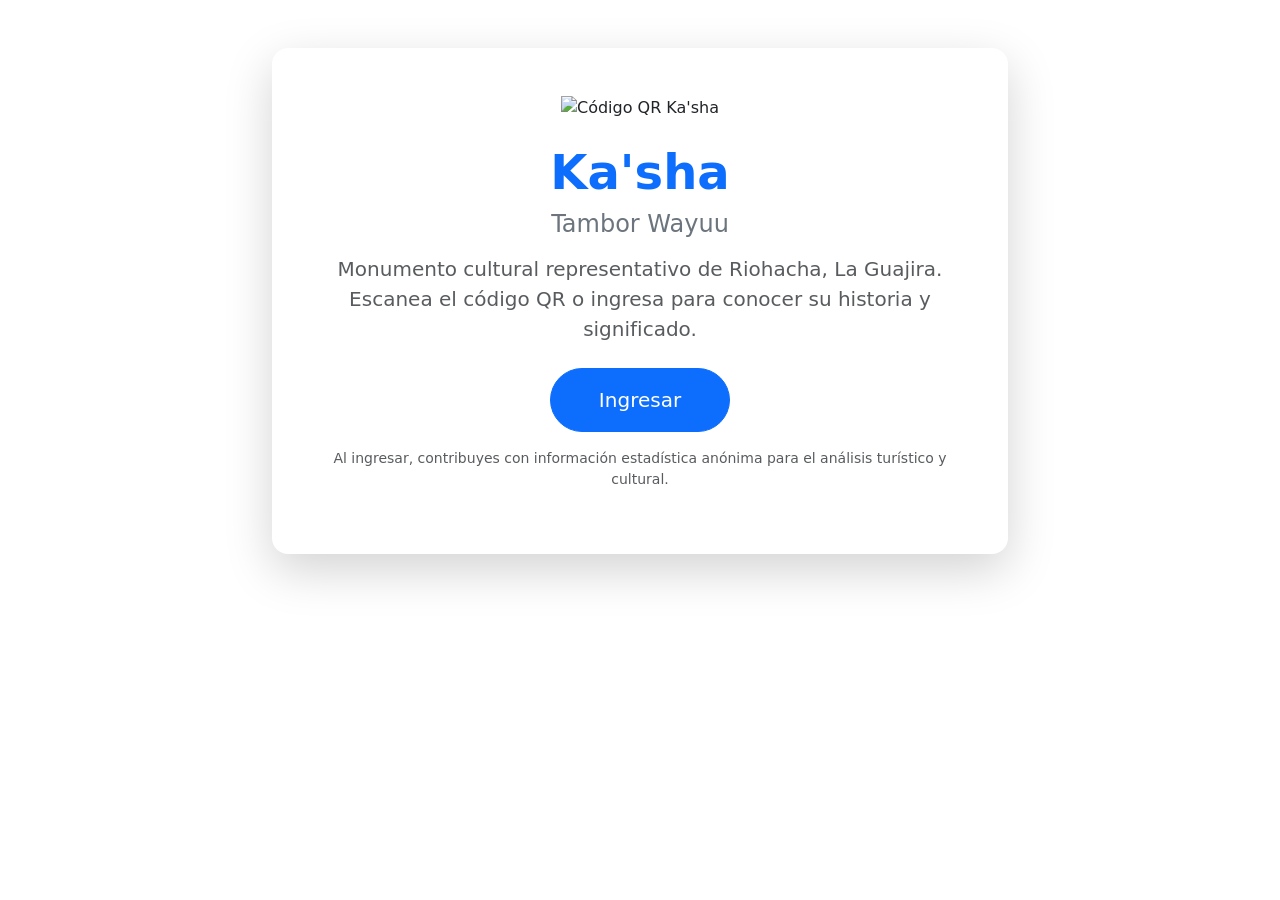
==== src/main/resources/templates/index.html @ dad1ebce "Initial commit: Kasha QR Cultural System" ====
<!DOCTYPE html>
<html lang="es" xmlns:th="http://www.thymeleaf.org">
<head>
    <meta charset="UTF-8">
    <meta name="viewport" content="width=device-width, initial-scale=1.0">
    <title>Ka'sha - Tambor Wayuu | Riohacha</title>
    <link href="https://cdn.jsdelivr.net/npm/bootstrap@5.3.0/dist/css/bootstrap.min.css" rel="stylesheet">
    <link th:href="@{/css/style.css}" rel="stylesheet">
</head>
<body>
    <div class="container text-center py-5">
        <div class="row justify-content-center">
            <div class="col-lg-8">
                <div class="card shadow-lg border-0 rounded-4">
                    <div class="card-body p-5">
                        <img th:src="@{/api/qr}" alt="Código QR Ka'sha" class="qr-code mb-4" style="width:200px;height:200px;">
                        <h1 class="display-5 fw-bold text-primary">Ka'sha</h1>
                        <h2 class="h4 text-secondary mb-3">Tambor Wayuu</h2>
                        <p class="lead text-muted mb-4">
                            Monumento cultural representativo de Riohacha, La Guajira.<br>
                            Escanea el código QR o ingresa para conocer su historia y significado.
                        </p>
                        <a th:href="@{/formulario}" class="btn btn-primary btn-lg px-5 py-3 rounded-pill">
                            Ingresar
                        </a>
                        <p class="mt-3 small text-muted">Al ingresar, contribuyes con información estadística anónima para el análisis turístico y cultural.</p>
                    </div>
                </div>
            </div>
        </div>
    </div>
    <script src="https://cdn.jsdelivr.net/npm/bootstrap@5.3.0/dist/js/bootstrap.bundle.min.js"></script>
</body>
</html>
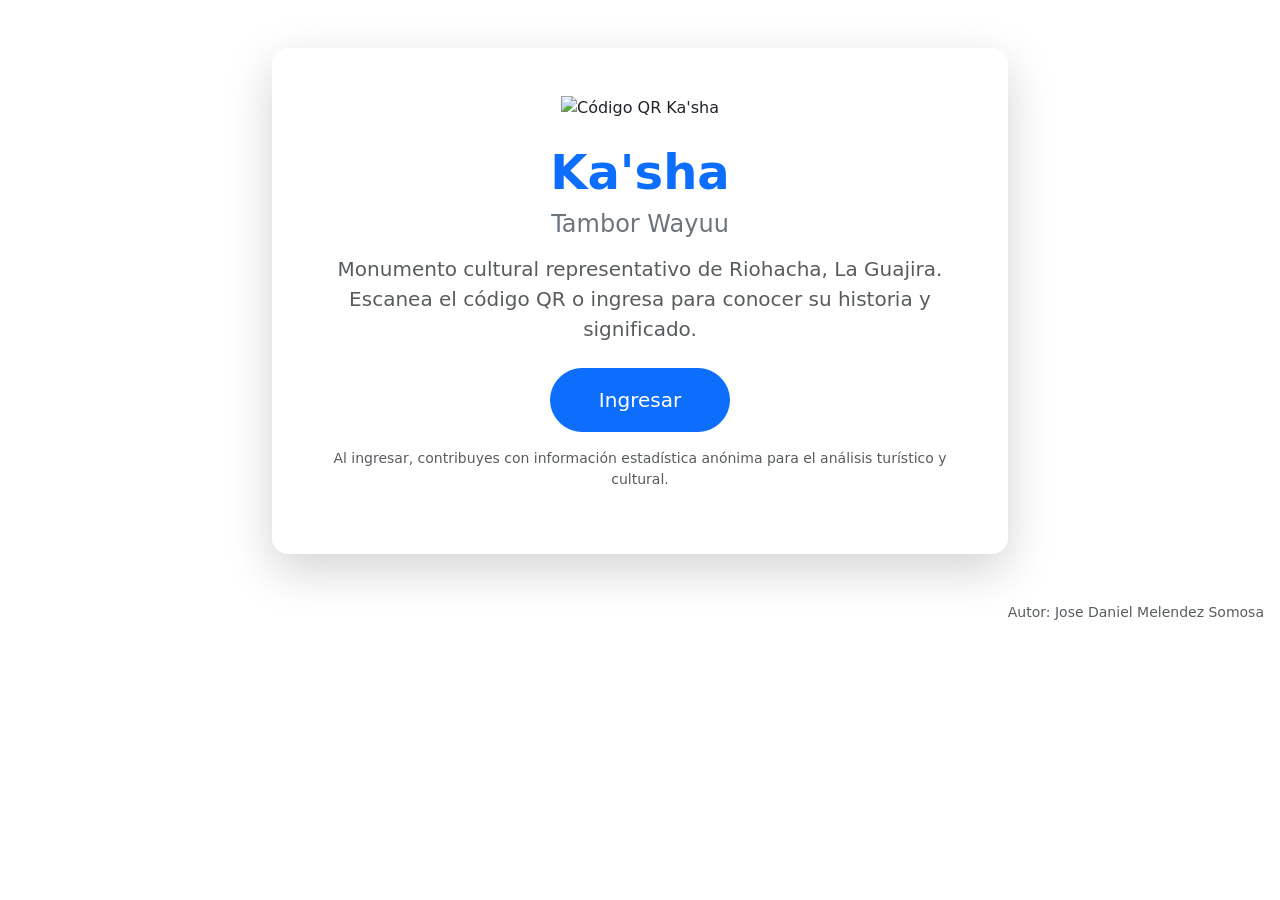
==== commit 6ebdf623: "feat: add author credit 'Jose Daniel Melendez Somosa' to all pages" ====
--- a/src/main/resources/templates/index.html
+++ b/src/main/resources/templates/index.html
@@ -13,7 +13,7 @@
             <div class="col-lg-8">
                 <div class="card shadow-lg border-0 rounded-4">
                     <div class="card-body p-5">
-                        <img th:src="@{/api/qr}" alt="Código QR Ka'sha" class="qr-code mb-4" style="width:200px;height:200px;">
+                        <img th:src="@{/img/qr-kasha.png}" alt="Código QR Ka'sha" class="qr-code mb-4" style="width:200px;height:200px;">
                         <h1 class="display-5 fw-bold text-primary">Ka'sha</h1>
                         <h2 class="h4 text-secondary mb-3">Tambor Wayuu</h2>
                         <p class="lead text-muted mb-4">
@@ -30,5 +30,6 @@
         </div>
     </div>
     <script src="https://cdn.jsdelivr.net/npm/bootstrap@5.3.0/dist/js/bootstrap.bundle.min.js"></script>
+    <div class="text-end small text-muted pe-3 pb-2">Autor: Jose Daniel Melendez Somosa</div>
 </body>
 </html>
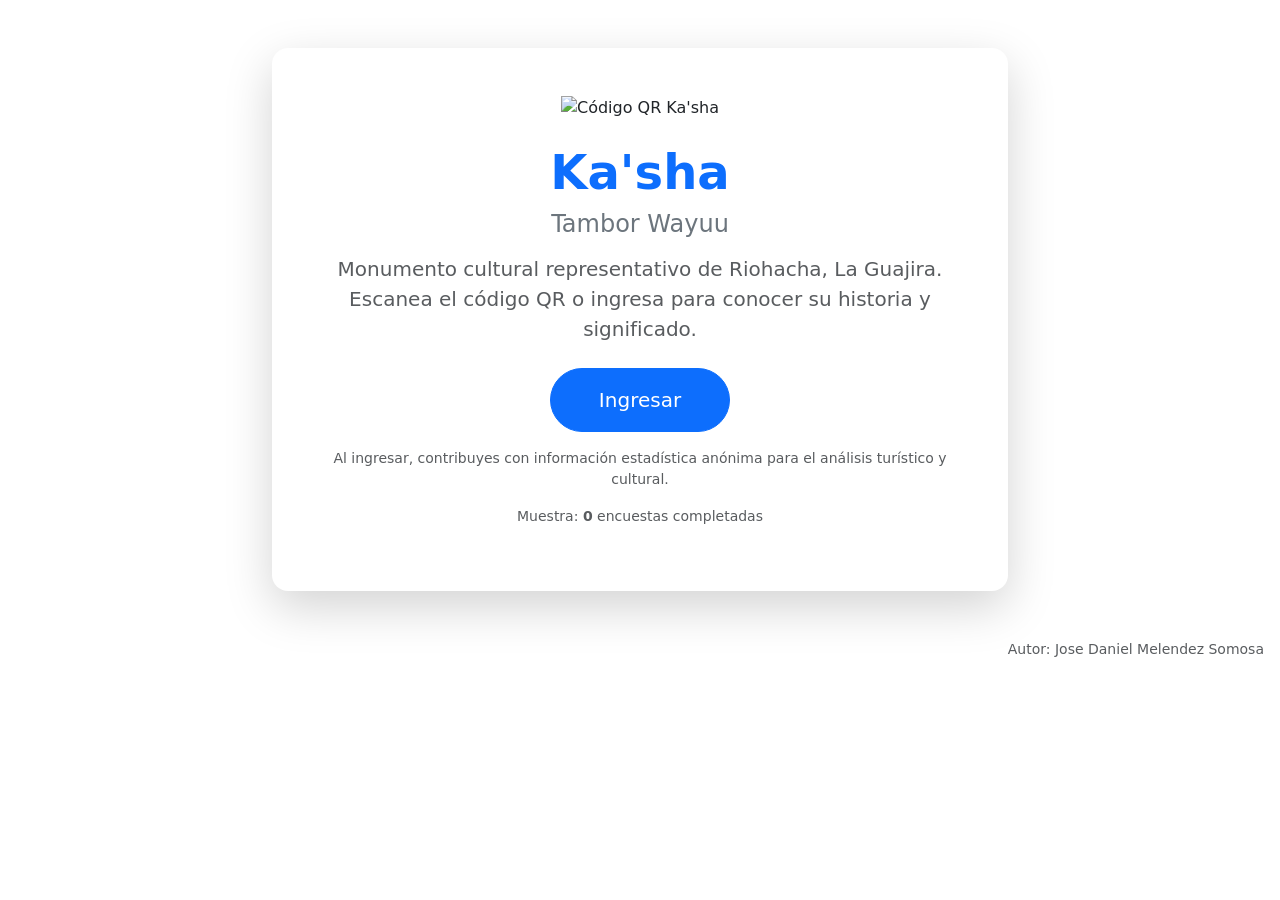
==== commit 9f290e06: "feat: show sample size (totalEncuestas) on index, form, and monument pages + CSV" ====
--- a/src/main/resources/templates/index.html
+++ b/src/main/resources/templates/index.html
@@ -24,6 +24,7 @@
                             Ingresar
                         </a>
                         <p class="mt-3 small text-muted">Al ingresar, contribuyes con información estadística anónima para el análisis turístico y cultural.</p>
+                        <p class="small text-muted mt-2">Muestra: <strong th:text="${totalEncuestas}">0</strong> encuestas completadas</p>
                     </div>
                 </div>
             </div>
